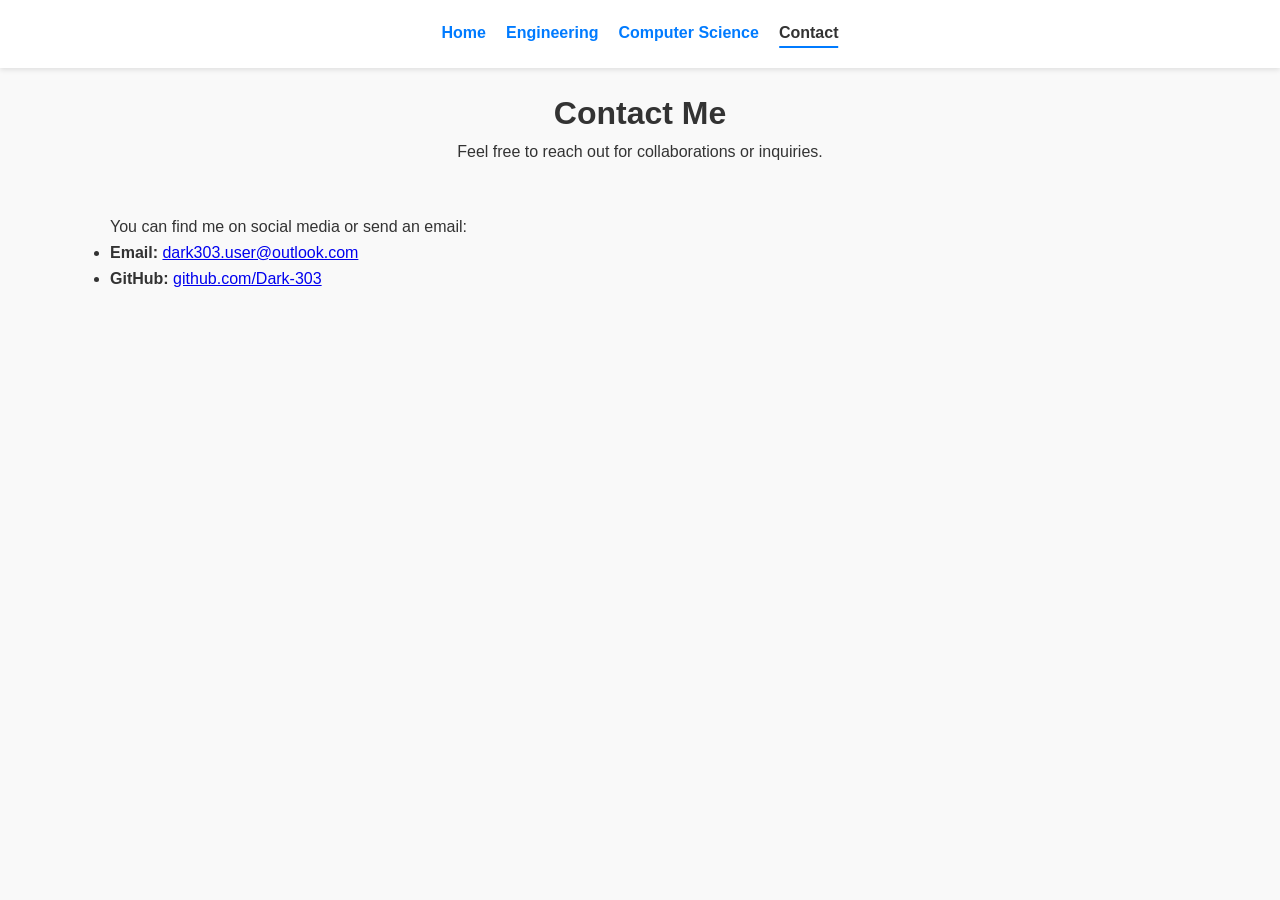
==== pages/contact.html @ 5f977635 "contacts page" ====
<!DOCTYPE html>
<html lang="en">

<head>
    <meta charset="UTF-8">
    <meta name="viewport" content="width=device-width, initial-scale=1.0">
    <title>Contact - Personal Portfolio</title>
    <link rel="stylesheet" href="../assets/main/style.css">
</head>

<body>

    <nav>
        <a href="../index.html" data-text="Home">Home</a>
        <a href="./engineering.html" data-text="Engineering">Engineering</a>
        <a href="./cs.html" data-text="Computer Science">Computer Science</a>
        <a href="./contact.html" class="active" data-text="Contact">Contact</a>
    </nav>

    <main class="container">
        <header>
            <h1>Contact Me</h1>
            <p>Feel free to reach out for collaborations or inquiries.</p>
        </header>

        <section class="contact-info">
            <p>You can find me on social media or send an email:</p>
            <ul>
                <li><strong>Email:</strong> <a href="mailto:your.email@example.com">dark303.user@outlook.com</a></li>
                <li><strong>GitHub:</strong> <a href="https://github.com/Dark-303" target="_blank">github.com/Dark-303</a></li>
            </ul>
        </section>
    </main>

</body>

</html>
---- assets/main/style.css ----
/* General Reset */
* {
    margin: 0;
    padding: 0;
    box-sizing: border-box;
}

body {
    font-family: 'Segoe UI', Tahoma, Geneva, Verdana, sans-serif;
    line-height: 1.6;
    color: #333;
    background-color: #f9f9f9;
}

.container {
    max-width: 1100px;
    margin: 0 auto;
    padding: 20px;
}

header {
    text-align: center;
    margin-bottom: 50px;
}

/* Navigation */
nav {
    display: flex;
    justify-content: center;
    gap: 20px;
    padding: 20px;
    background: #fff;
    box-shadow: 0 2px 5px rgba(0, 0, 0, 0.1);
}

nav a {
    display: inline-flex;
    flex-direction: column;
    align-items: center;
    justify-content: center;
    text-align: center;
    text-decoration: none;
    color: #007bff;
    font-weight: bold;

    transition: all 0.15s ease-in-out;
    border-bottom: 2px solid transparent;
}

nav a::before {
    content: attr(data-text);
    content: attr(data-text) / "";
    height: 0;
    visibility: hidden;
    overflow: hidden;
    user-select: none;
    pointer-events: none;
    font-weight: 800;
}

nav a:hover {
    color: #007bff;
    border-bottom: 2px solid #007bff;
}

@keyframes underlineGrow {
    from {
        width: 0;
        opacity: 0;
    }

    to {
        width: 100%;
        opacity: 1;
    }
}

nav a.active {
    font-weight: 800;
    color: #333;
    position: relative;
}

nav a.active::after {
    content: '';
    display: block;
    position: absolute;
    left: 50%;
    width: 0;
    height: 2px;
    bottom: -2px;
    background: #007bff;
    width: 100%;

    animation: underlineGrow 0.5s ease-out;
    transform: translateX(-50%);
}

/* Main Section */
@keyframes pageFadeIn {
    from {
        opacity: 0;
        transform: translateY(10px);
    }

    to {
        opacity: 1;
        transform: translateY(0);
    }
}

main {
    animation: pageFadeIn 0.8s ease-out forwards;
}

/* Grid Layout */
.portfolio-grid {
    display: grid;
    grid-template-columns: repeat(2, 1fr);
    /* Two equal columns */
    gap: 30px;
}

/* Portfolio Card Object */
.portfolio-card {
    background: #fff;
    border-radius: 8px;
    overflow: hidden;
    box-shadow: 0 4px 15px rgba(0, 0, 0, 0.05);
    transition: transform 0.3s ease;
}

.portfolio-card:hover {
    transform: translateY(-5px);
}

.card-image img {
    width: 100%;
    height: 200px;
    object-fit: cover;
    object-position: center;
    display: block;
}

.card-content {
    padding: 20px;
}

.card-content h3 {
    margin-bottom: 10px;
}

.btn {
    display: inline-block;
    margin-top: 15px;
    padding: 10px 20px;
    background: #007bff;
    color: white;
    text-decoration: none;
    border-radius: 6px;
    font-weight: 600;

    /* The "Smoothness" settings */
    transition: all 0.3s cubic-bezier(0.25, 0.8, 0.25, 1);
    box-shadow: 0 2px 5px rgba(0, 0, 0, 0.1);
}

/* Hover State */
.btn:hover {
    background: #096cd6;
    transform: translateY(-3px);
}

.btn:active {
    transform: translateY(-1px);
}

.main-img {
    width: 100%;
    height: auto;
    max-width: 750px;
    max-height: 750px;
    overflow: hidden;
    border-radius: 12px;
    margin-bottom: 30px;
    box-shadow: 0 10px 30px rgba(0,0,0,0.1);
}

/* Responsive: 1 column on smaller screens */
@media (max-width: 768px) {
    .portfolio-grid {
        grid-template-columns: 1fr;
    }
}
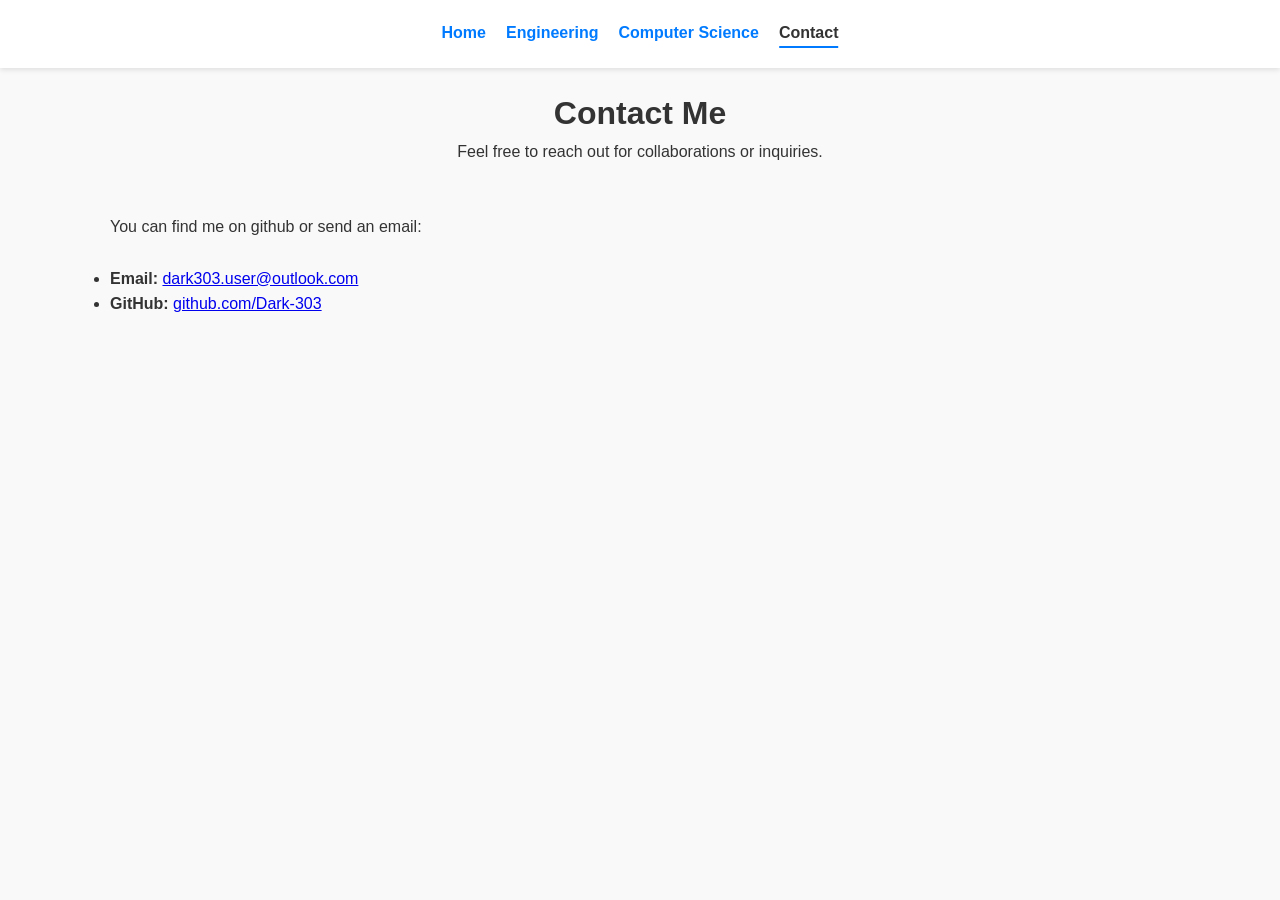
==== commit 77fd6fbc: "contacts page" ====
--- a/pages/contact.html
+++ b/pages/contact.html
@@ -24,7 +24,8 @@
         </header>
 
         <section class="contact-info">
-            <p>You can find me on social media or send an email:</p>
+            <p>You can find me on github or send an email:</p>
+            <br>
             <ul>
                 <li><strong>Email:</strong> <a href="mailto:your.email@example.com">dark303.user@outlook.com</a></li>
                 <li><strong>GitHub:</strong> <a href="https://github.com/Dark-303" target="_blank">github.com/Dark-303</a></li>
